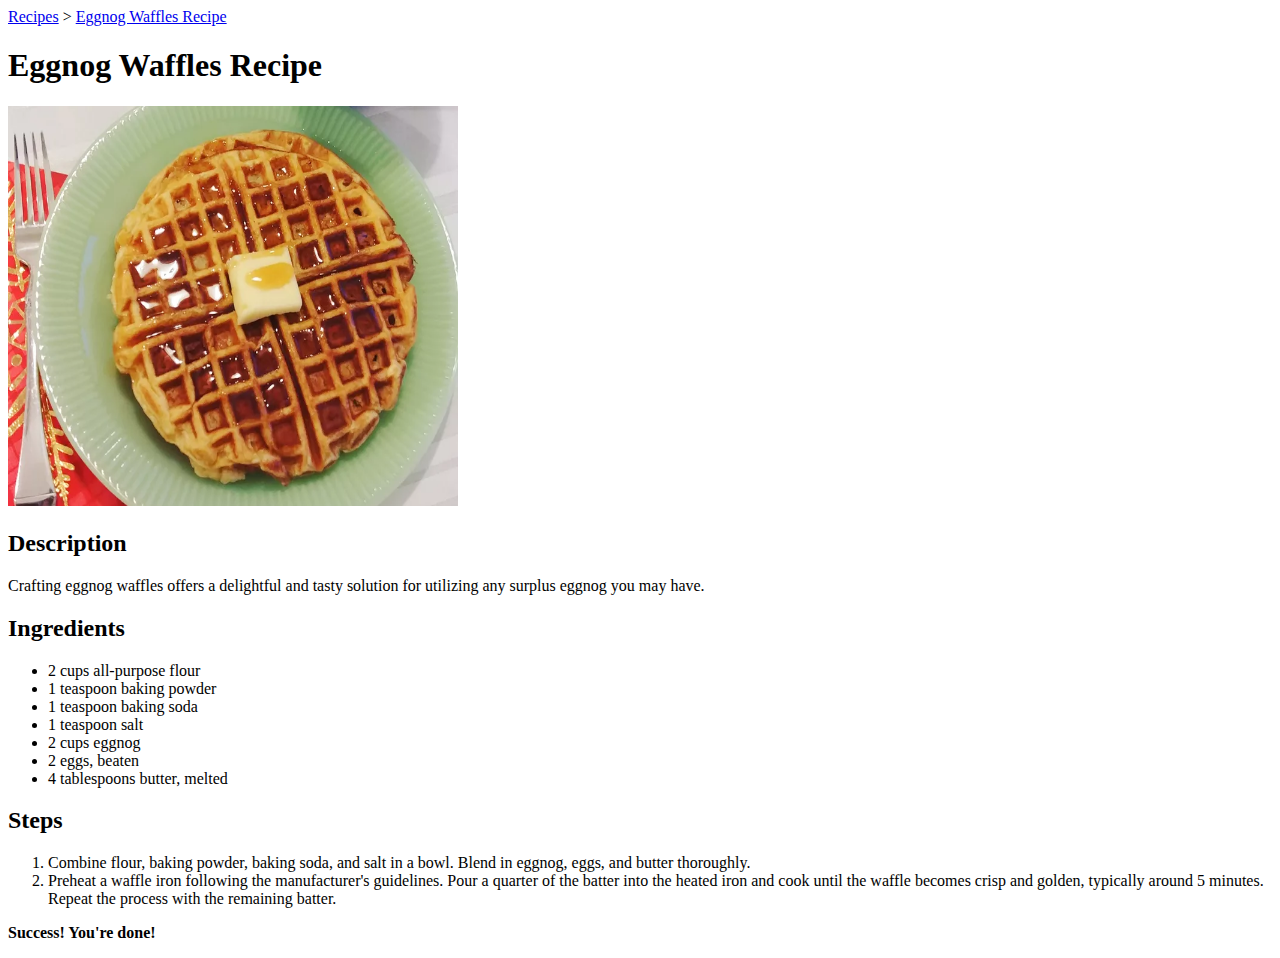
==== recipes/eggnog-waffles.html @ f1781984 "added new recipe with new webpage and image" ====
<!DOCTYPE html>
<html lang="en">
    <head>
        <meta charset="UTF-8">
        <meta name="viewport" content="width=device-width, initial-scale=1.0">
        <title>Eggnog Waffles Recipe</title>
    </head>

    <body>
        <a href="../index.html">Recipes</a>
        >
        <a href="./eggnog-waffles.html">Eggnog Waffles Recipe</a>

        <h1>Eggnog Waffles Recipe</h1>
        <img src="../images/eggnog-waffles.jpg" alt="Image of Completed Eggnog Waffles" height="400" width="450">

        <h2>Description</h2>
        <p>Crafting eggnog waffles offers a delightful and tasty solution for utilizing any surplus eggnog you may have.</p>

        <h2>Ingredients</h2>
        <ul>
            <li>2 cups all-purpose flour</li>
            <li>1 teaspoon baking powder</li>
            <li>1 teaspoon baking soda</li>
            <li>1 teaspoon salt</li>
            <li>2 cups eggnog</li>
            <li>2 eggs, beaten</li>
            <li>4 tablespoons butter, melted</li>
        </ul>

        <h2>Steps</h2>
        <ol>
            <li>Combine flour, baking powder, baking soda, and salt in a bowl. Blend in eggnog, eggs, and butter thoroughly.</li>
            <li>Preheat a waffle iron following the manufacturer's guidelines. Pour a quarter of the batter into the heated 
                iron and cook until the waffle becomes crisp and golden, typically around 5 minutes. Repeat the process with 
                the remaining batter.
            </li>
        </ol>
        <p><strong>Success! You're done!</strong></p>
    </body>
</html>
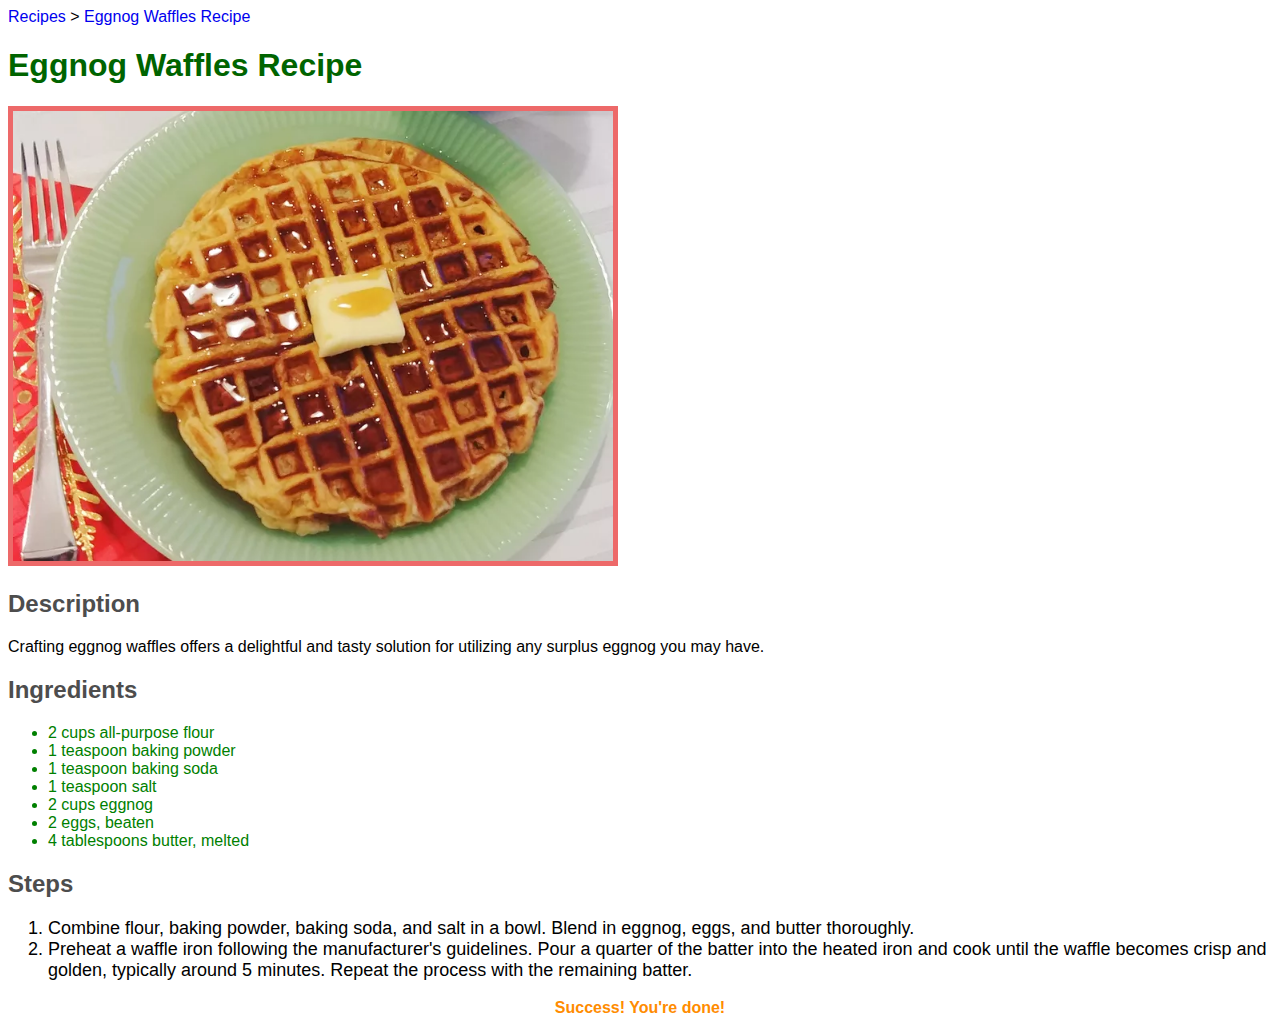
==== commit e22c1190: "updated html files to work with style.css" ====
--- a/recipes/eggnog-waffles.html
+++ b/recipes/eggnog-waffles.html
@@ -2,8 +2,10 @@
 <html lang="en">
     <head>
         <meta charset="UTF-8">
+        <meta http-equiv="X-UA-Compatible" content="IE=edge">
         <meta name="viewport" content="width=device-width, initial-scale=1.0">
         <title>Eggnog Waffles Recipe</title>
+        <link rel="stylesheet" href="../style.css">
     </head>
 
     <body>
@@ -12,13 +14,13 @@
         <a href="./eggnog-waffles.html">Eggnog Waffles Recipe</a>
 
         <h1>Eggnog Waffles Recipe</h1>
-        <img src="../images/eggnog-waffles.jpg" alt="Image of Completed Eggnog Waffles" height="400" width="450">
+        <img class="side-image" src="../images/eggnog-waffles.jpg" alt="Image of Completed Eggnog Waffles" height="400" width="450">
 
         <h2>Description</h2>
         <p>Crafting eggnog waffles offers a delightful and tasty solution for utilizing any surplus eggnog you may have.</p>
 
         <h2>Ingredients</h2>
-        <ul>
+        <ul class="list">
             <li>2 cups all-purpose flour</li>
             <li>1 teaspoon baking powder</li>
             <li>1 teaspoon baking soda</li>
@@ -29,13 +31,13 @@
         </ul>
 
         <h2>Steps</h2>
-        <ol>
+        <ol class="ordered list">
             <li>Combine flour, baking powder, baking soda, and salt in a bowl. Blend in eggnog, eggs, and butter thoroughly.</li>
             <li>Preheat a waffle iron following the manufacturer's guidelines. Pour a quarter of the batter into the heated 
                 iron and cook until the waffle becomes crisp and golden, typically around 5 minutes. Repeat the process with 
                 the remaining batter.
             </li>
         </ol>
-        <p><strong>Success! You're done!</strong></p>
+        <p class="success"><strong>Success! You're done!</strong></p>
     </body>
 </html>--- a/style.css
+++ b/style.css
@@ -0,0 +1,58 @@
+body {
+    font-family: Arial, Verdana, sans-serif;
+}
+
+#main-title {
+    color: #ed6969;
+    font-size: 48px;
+}
+
+h1 {
+    color: darkgreen;
+}
+
+h2 {
+    color: rgb(77, 77, 77);
+}
+
+img {
+    height: auto;
+    border: 5px solid #ed6969;
+}
+
+.list {
+    color: green;
+    font-weight: 100;
+}
+
+.main.list {
+    font-size: 22px;
+}
+
+.ordered.list {
+    color: black;
+    font-size: 18px;
+}
+
+img.main-image {
+    width: 300px;
+}
+
+img.side-image {
+    width: 600px;
+}
+
+.success {
+    text-align: center;
+    color: darkorange;
+    font-weight: 700;
+}
+
+a {
+    text-decoration: none;
+}
+
+a:hover {
+    text-decoration: underline;
+}
+
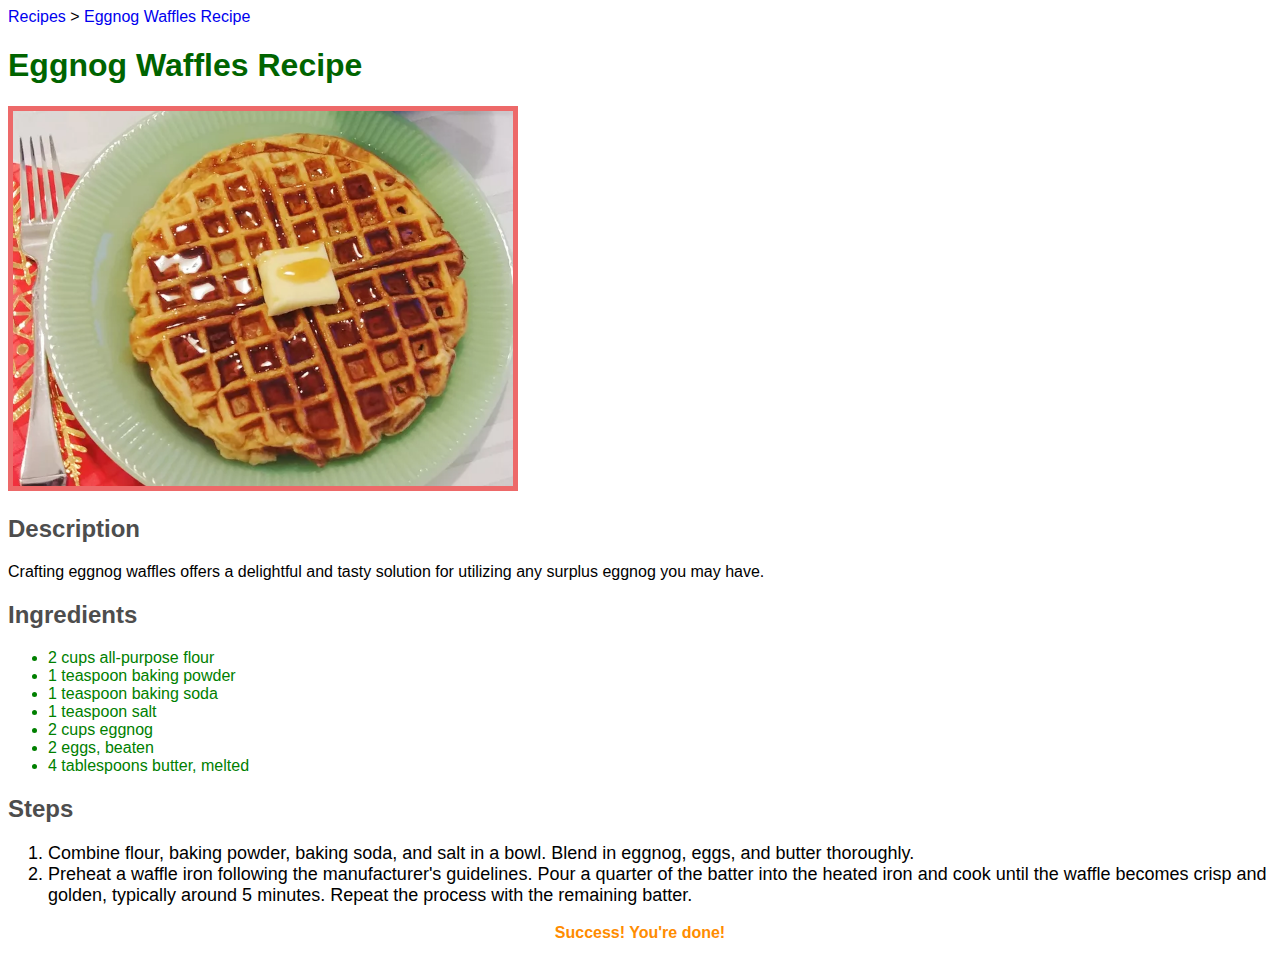
==== commit 3aced9ae: "fixed images for specific recipe pages to work with css rules" ====
--- a/recipes/eggnog-waffles.html
+++ b/recipes/eggnog-waffles.html
@@ -14,7 +14,7 @@
         <a href="./eggnog-waffles.html">Eggnog Waffles Recipe</a>
 
         <h1>Eggnog Waffles Recipe</h1>
-        <img class="side-image" src="../images/eggnog-waffles.jpg" alt="Image of Completed Eggnog Waffles" height="400" width="450">
+        <img class="side-image" src="../images/eggnog-waffles.jpg" alt="Image of Completed Eggnog Waffles">
 
         <h2>Description</h2>
         <p>Crafting eggnog waffles offers a delightful and tasty solution for utilizing any surplus eggnog you may have.</p>
--- a/style.css
+++ b/style.css
@@ -39,7 +39,7 @@
 }
 
 img.side-image {
-    width: 600px;
+    width: 500px;
 }
 
 .success {
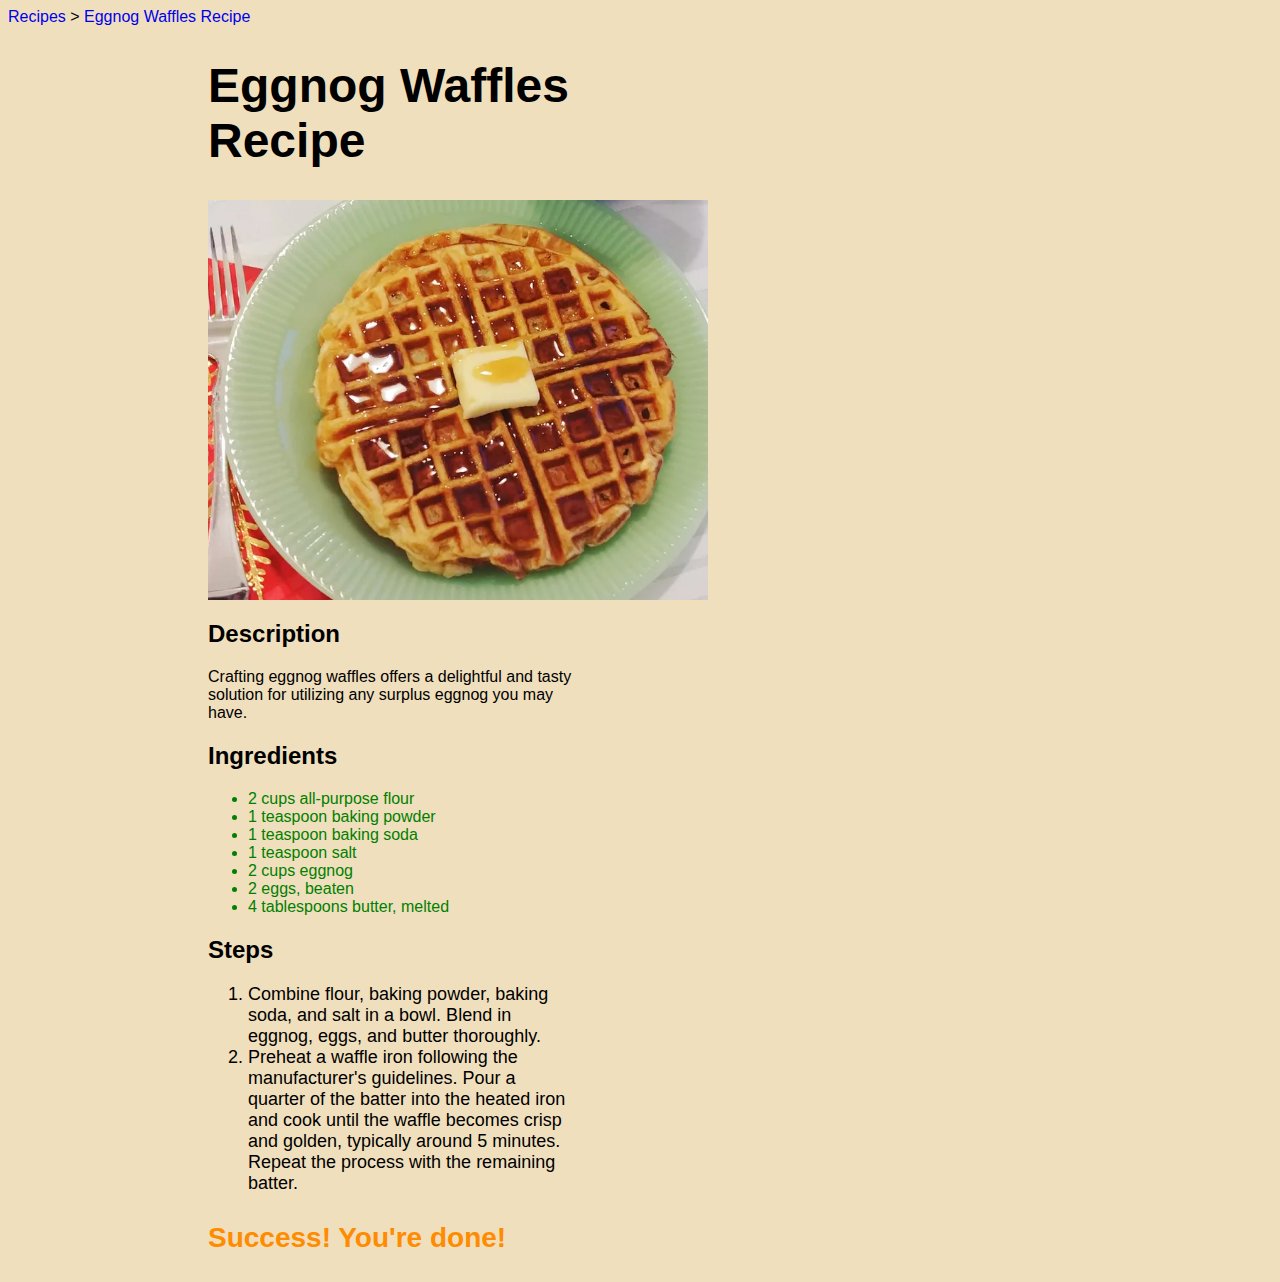
==== commit 395cd5cb: "Added grid for recipes, adjusted margins, image sizes, and colors" ====
--- a/recipes/eggnog-waffles.html
+++ b/recipes/eggnog-waffles.html
@@ -13,31 +13,34 @@
         >
         <a href="./eggnog-waffles.html">Eggnog Waffles Recipe</a>
 
-        <h1>Eggnog Waffles Recipe</h1>
-        <img class="side-image" src="../images/eggnog-waffles.jpg" alt="Image of Completed Eggnog Waffles">
-
-        <h2>Description</h2>
-        <p>Crafting eggnog waffles offers a delightful and tasty solution for utilizing any surplus eggnog you may have.</p>
-
-        <h2>Ingredients</h2>
-        <ul class="list">
-            <li>2 cups all-purpose flour</li>
-            <li>1 teaspoon baking powder</li>
-            <li>1 teaspoon baking soda</li>
-            <li>1 teaspoon salt</li>
-            <li>2 cups eggnog</li>
-            <li>2 eggs, beaten</li>
-            <li>4 tablespoons butter, melted</li>
-        </ul>
-
-        <h2>Steps</h2>
-        <ol class="ordered list">
-            <li>Combine flour, baking powder, baking soda, and salt in a bowl. Blend in eggnog, eggs, and butter thoroughly.</li>
-            <li>Preheat a waffle iron following the manufacturer's guidelines. Pour a quarter of the batter into the heated 
-                iron and cook until the waffle becomes crisp and golden, typically around 5 minutes. Repeat the process with 
-                the remaining batter.
-            </li>
-        </ol>
-        <p class="success"><strong>Success! You're done!</strong></p>
+        <div class="align-recipe-content">
+            <h1>Eggnog Waffles Recipe</h1>
+            <img class="side-image" src="../images/eggnog-waffles.jpg" alt="Image of Completed Eggnog Waffles">
+    
+            <h2>Description</h2>
+            <p>Crafting eggnog waffles offers a delightful and tasty solution for utilizing any surplus eggnog you may have.</p>
+    
+            <h2>Ingredients</h2>
+            <ul class="list">
+                <li>2 cups all-purpose flour</li>
+                <li>1 teaspoon baking powder</li>
+                <li>1 teaspoon baking soda</li>
+                <li>1 teaspoon salt</li>
+                <li>2 cups eggnog</li>
+                <li>2 eggs, beaten</li>
+                <li>4 tablespoons butter, melted</li>
+            </ul>
+    
+            <h2>Steps</h2>
+            <ol class="ordered list">
+                <li>Combine flour, baking powder, baking soda, and salt in a bowl. Blend in eggnog, eggs, and butter thoroughly.</li>
+                <li>Preheat a waffle iron following the manufacturer's guidelines. Pour a quarter of the batter into the heated 
+                    iron and cook until the waffle becomes crisp and golden, typically around 5 minutes. Repeat the process with 
+                    the remaining batter.
+                </li>
+            </ol>
+            <p class="success"><strong>Success! You're done!</strong></p>
+        </div>
+        
     </body>
 </html>--- a/style.css
+++ b/style.css
@@ -1,32 +1,44 @@
 body {
     font-family: Arial, Verdana, sans-serif;
+    background-color: rgb(240, 223, 189);
+
 }
 
 #main-title {
-    color: #ed6969;
+    display: block;
+    margin-top: 0;
+    font-size: 48px;
+    text-align: center;
+}
+
+#grid {
+    text-align: center;
+    background-color: rgb(212, 196, 165);
+}
+
+.align-recipe-content {
+    display: block;
+    margin-left: 200px;
+    margin-right: 700px;
+}
+
+.box-main {
+    display: inline-block;
+    padding: 30px;
+}
+
+h1 {
     font-size: 48px;
 }
 
-h1 {
-    color: darkgreen;
-}
-
-h2 {
-    color: rgb(77, 77, 77);
-}
-
 img {
-    height: auto;
-    border: 5px solid #ed6969;
+    width: 300px;
+    object-fit: cover;
 }
 
 .list {
     color: green;
     font-weight: 100;
-}
-
-.main.list {
-    font-size: 22px;
 }
 
 .ordered.list {
@@ -35,15 +47,18 @@
 }
 
 img.main-image {
-    width: 300px;
+    height: 200px;
+    border: 2px solid black;
 }
 
 img.side-image {
+    display: block;
     width: 500px;
+    height: 400px;
 }
 
 .success {
-    text-align: center;
+    font-size: 28px;
     color: darkorange;
     font-weight: 700;
 }
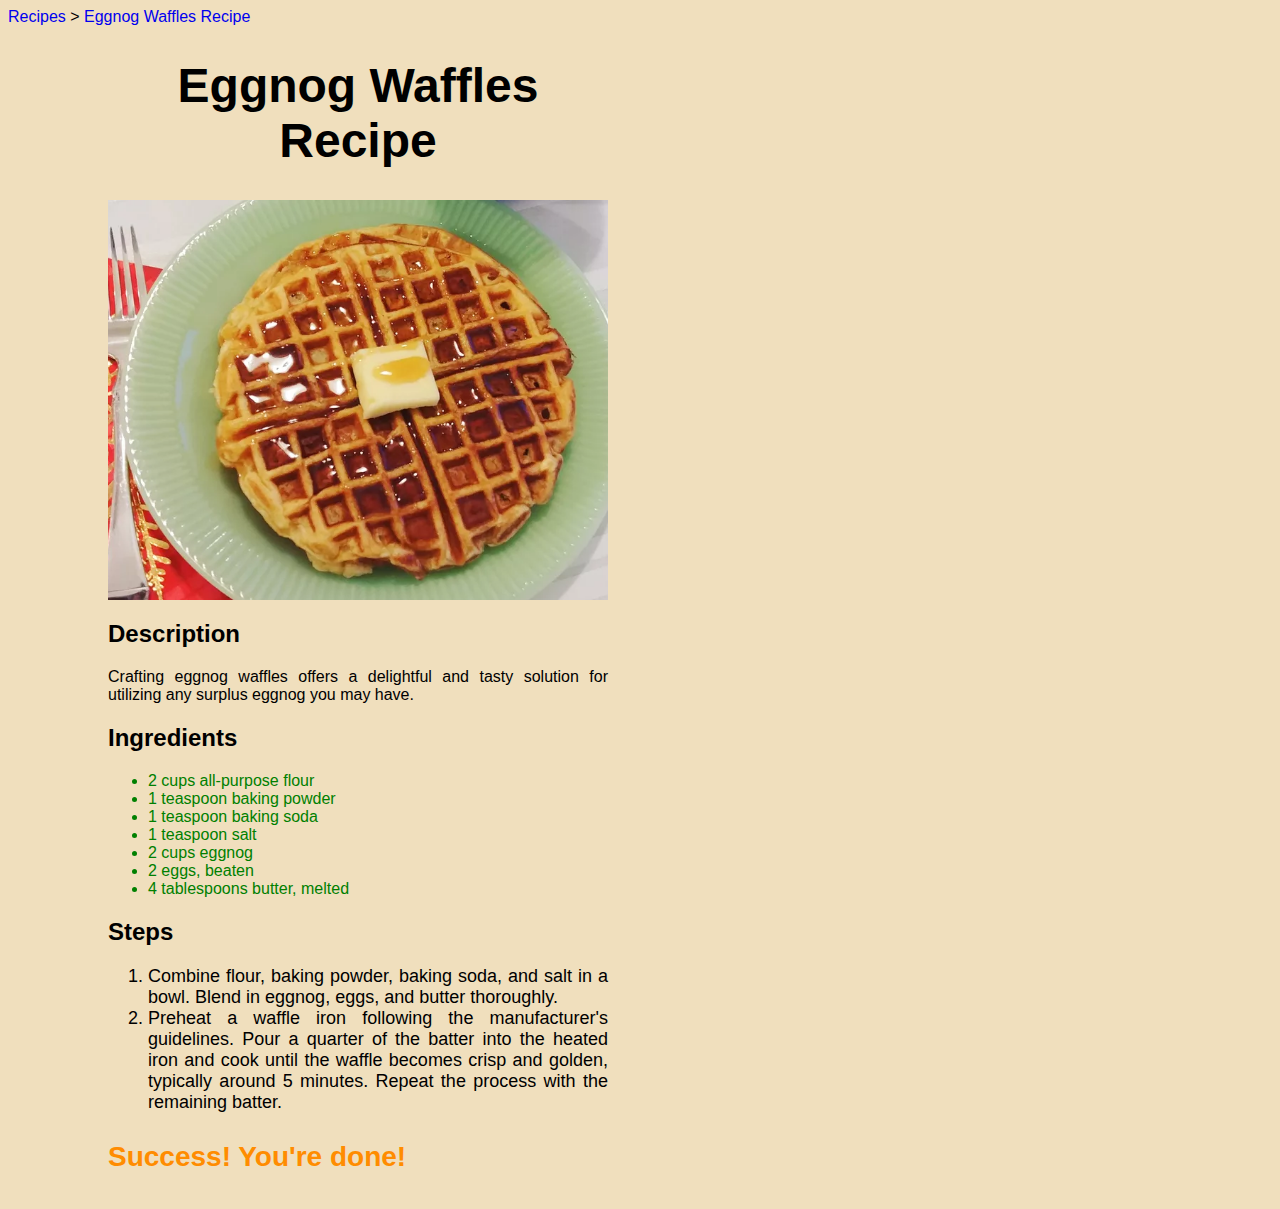
==== commit 8c54e359: "Added flexbox container properties" ====
--- a/recipes/eggnog-waffles.html
+++ b/recipes/eggnog-waffles.html
@@ -13,33 +13,35 @@
         >
         <a href="./eggnog-waffles.html">Eggnog Waffles Recipe</a>
 
-        <div class="align-recipe-content">
-            <h1>Eggnog Waffles Recipe</h1>
-            <img class="side-image" src="../images/eggnog-waffles.jpg" alt="Image of Completed Eggnog Waffles">
-    
-            <h2>Description</h2>
-            <p>Crafting eggnog waffles offers a delightful and tasty solution for utilizing any surplus eggnog you may have.</p>
-    
-            <h2>Ingredients</h2>
-            <ul class="list">
-                <li>2 cups all-purpose flour</li>
-                <li>1 teaspoon baking powder</li>
-                <li>1 teaspoon baking soda</li>
-                <li>1 teaspoon salt</li>
-                <li>2 cups eggnog</li>
-                <li>2 eggs, beaten</li>
-                <li>4 tablespoons butter, melted</li>
-            </ul>
-    
-            <h2>Steps</h2>
-            <ol class="ordered list">
-                <li>Combine flour, baking powder, baking soda, and salt in a bowl. Blend in eggnog, eggs, and butter thoroughly.</li>
-                <li>Preheat a waffle iron following the manufacturer's guidelines. Pour a quarter of the batter into the heated 
-                    iron and cook until the waffle becomes crisp and golden, typically around 5 minutes. Repeat the process with 
-                    the remaining batter.
-                </li>
-            </ol>
-            <p class="success"><strong>Success! You're done!</strong></p>
+        <div class="flex-recipe-container">
+            <div class="flex-recipe-info">
+                <h1 style="text-align: center;">Eggnog Waffles Recipe</h1>
+                <img class="side-image" src="../images/eggnog-waffles.jpg" alt="Image of Completed Eggnog Waffles">
+        
+                <h2>Description</h2>
+                <p>Crafting eggnog waffles offers a delightful and tasty solution for utilizing any surplus eggnog you may have.</p>
+        
+                <h2>Ingredients</h2>
+                <ul class="list">
+                    <li>2 cups all-purpose flour</li>
+                    <li>1 teaspoon baking powder</li>
+                    <li>1 teaspoon baking soda</li>
+                    <li>1 teaspoon salt</li>
+                    <li>2 cups eggnog</li>
+                    <li>2 eggs, beaten</li>
+                    <li>4 tablespoons butter, melted</li>
+                </ul>
+        
+                <h2>Steps</h2>
+                <ol class="ordered list">
+                    <li>Combine flour, baking powder, baking soda, and salt in a bowl. Blend in eggnog, eggs, and butter thoroughly.</li>
+                    <li>Preheat a waffle iron following the manufacturer's guidelines. Pour a quarter of the batter into the heated 
+                        iron and cook until the waffle becomes crisp and golden, typically around 5 minutes. Repeat the process with 
+                        the remaining batter.
+                    </li>
+                </ol>
+                <p class="success"><strong>Success! You're done!</strong></p>
+            </div>
         </div>
         
     </body>
--- a/style.css
+++ b/style.css
@@ -16,10 +16,16 @@
     background-color: rgb(212, 196, 165);
 }
 
-.align-recipe-content {
-    display: block;
-    margin-left: 200px;
-    margin-right: 700px;
+.flex-recipe-container {
+    display: flex;
+    justify-content: flex-start;
+    margin: 0 100px;
+    width: 500px;
+}
+
+.flex-recipe-info {
+    flex: 1;
+    text-align: justify;
 }
 
 .box-main {
